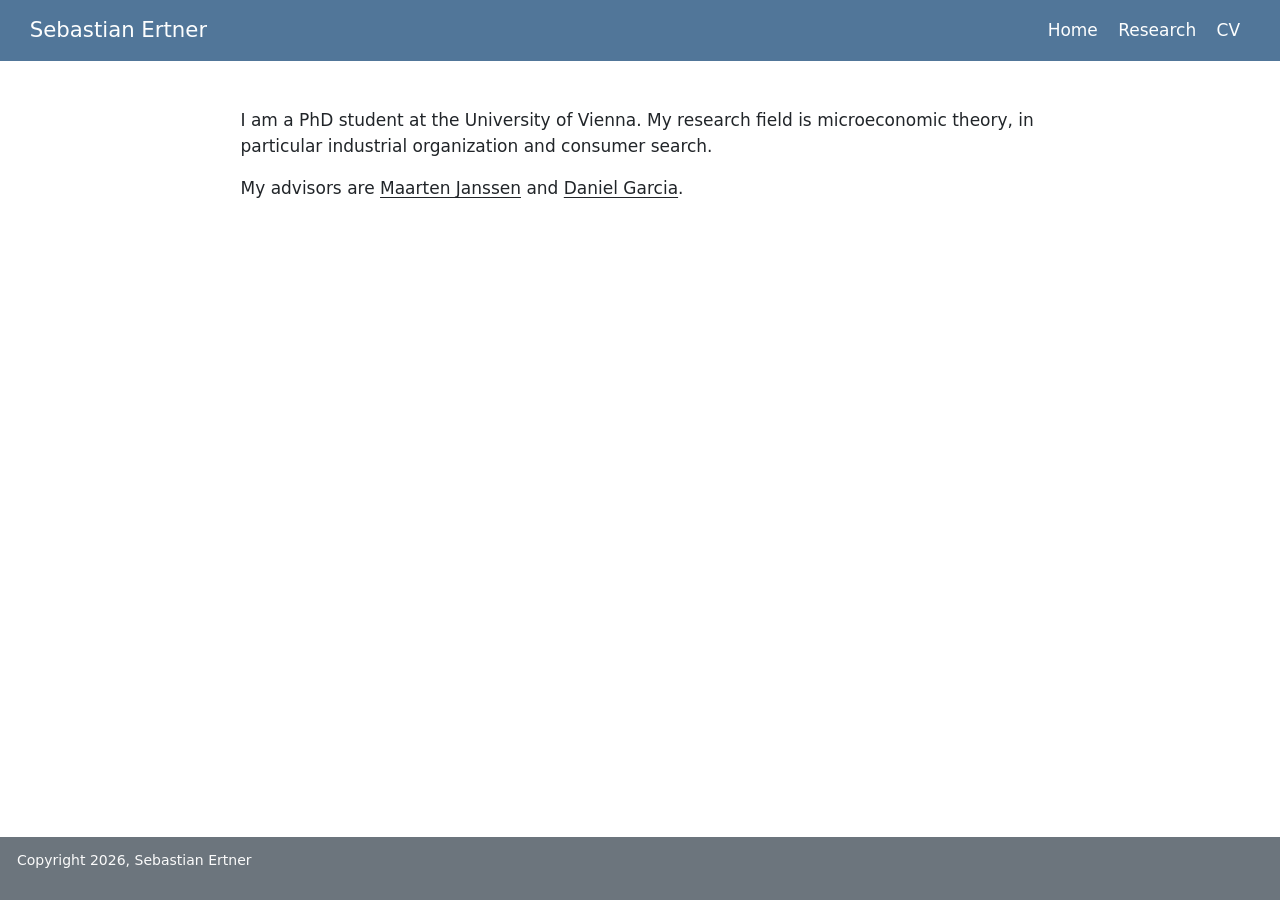
==== docs/index.html @ 7ae220ca "Initial commit" ====
<!DOCTYPE html>
<html xmlns="http://www.w3.org/1999/xhtml" lang="en" xml:lang="en"><head>

<meta charset="utf-8">
<meta name="generator" content="quarto-1.9.37">

<meta name="viewport" content="width=device-width, initial-scale=1.0, user-scalable=yes">


<title>Sebastian Ertner</title>
<style>
/* Default styles provided by pandoc.
** See https://pandoc.org/MANUAL.html#variables-for-html for config info.
*/
code{white-space: pre-wrap;}
span.smallcaps{font-variant: small-caps;}
div.columns{display: flex; gap: min(4vw, 1.5em);}
div.column{flex: auto; overflow-x: auto;}
div.hanging-indent{margin-left: 1.5em; text-indent: -1.5em;}
ul.task-list{list-style: none;}
ul.task-list li input[type="checkbox"] {
  width: 0.8em;
  margin: 0 0.8em 0.2em -1em; /* quarto-specific, see https://github.com/quarto-dev/quarto-cli/issues/4556 */ 
  vertical-align: middle;
}
</style>


<script src="site_libs/quarto-nav/quarto-nav.js"></script>
<script src="site_libs/quarto-nav/headroom.min.js"></script>
<script src="site_libs/clipboard/clipboard.min.js"></script>
<script src="site_libs/quarto-search/autocomplete.umd.js"></script>
<script src="site_libs/quarto-search/fuse.min.js"></script>
<script src="site_libs/quarto-search/quarto-search.js"></script>
<meta name="quarto:offset" content="./">
<link href="./images/favicon.svg" rel="icon" type="image/svg+xml">
<script src="site_libs/quarto-html/quarto.js" type="module"></script>
<script src="site_libs/quarto-html/tabsets/tabsets.js" type="module"></script>
<script src="site_libs/quarto-html/popper.min.js"></script>
<script src="site_libs/quarto-html/tippy.umd.min.js"></script>
<link href="site_libs/quarto-html/tippy.css" rel="stylesheet">
<link href="site_libs/quarto-html/quarto-syntax-highlighting-7f8f88aac4f3542376d5c11b86a4c14d.css" rel="stylesheet" id="quarto-text-highlighting-styles">
<script src="site_libs/bootstrap/bootstrap.min.js"></script>
<link href="site_libs/bootstrap/bootstrap-icons.css" rel="stylesheet">
<link href="site_libs/bootstrap/bootstrap-8a71d4f9a223b79280768c18da1b6669.min.css" rel="stylesheet" append-hash="true" id="quarto-bootstrap" data-mode="light">
<script id="quarto-search-options" type="application/json">{
  "location": "navbar",
  "copy-button": false,
  "collapse-after": 3,
  "panel-placement": "end",
  "type": "overlay",
  "limit": 50,
  "keyboard-shortcut": [
    "f",
    "/",
    "s"
  ],
  "show-item-context": false,
  "language": {
    "search-no-results-text": "No results",
    "search-matching-documents-text": "matching documents",
    "search-copy-link-title": "Copy link to search",
    "search-hide-matches-text": "Hide additional matches",
    "search-more-match-text": "more match in this document",
    "search-more-matches-text": "more matches in this document",
    "search-clear-button-title": "Clear",
    "search-text-placeholder": "",
    "search-detached-cancel-button-title": "Cancel",
    "search-submit-button-title": "Submit",
    "search-label": "Search"
  }
}</script>


<link rel="stylesheet" href="styles.css">
</head>

<body class="nav-fixed fullcontent quarto-light">

<div id="quarto-search-results"></div>
  <header id="quarto-header" class="headroom fixed-top">
    <nav class="navbar navbar-expand-lg " data-bs-theme="dark">
      <div class="navbar-container container-fluid">
      <div class="navbar-brand-container mx-auto">
    <a class="navbar-brand" href="./index.html">
    <span class="navbar-title">Sebastian Ertner</span>
    </a>
  </div>
          <button class="navbar-toggler" type="button" data-bs-toggle="collapse" data-bs-target="#navbarCollapse" aria-controls="navbarCollapse" role="menu" aria-expanded="false" aria-label="Toggle navigation" onclick="if (window.quartoToggleHeadroom) { window.quartoToggleHeadroom(); }">
  <span class="navbar-toggler-icon"></span>
</button>
          <div class="collapse navbar-collapse" id="navbarCollapse">
            <ul class="navbar-nav navbar-nav-scroll ms-auto">
  <li class="nav-item">
    <a class="nav-link active" href="./index.html" aria-current="page"> 
<span class="menu-text">Home</span></a>
  </li>  
  <li class="nav-item">
    <a class="nav-link" href="./research.html"> 
<span class="menu-text">Research</span></a>
  </li>  
  <li class="nav-item">
    <a class="nav-link" href="./files/CV.pdf"> 
<span class="menu-text">CV</span></a>
  </li>  
</ul>
          </div> <!-- /navcollapse -->
            <div class="quarto-navbar-tools">
</div>
      </div> <!-- /container-fluid -->
    </nav>
</header>
<!-- content -->
<div id="quarto-content" class="quarto-container page-columns page-rows-contents page-layout-article page-navbar">
<!-- sidebar -->
<!-- margin-sidebar -->
    
<!-- main -->
<main class="content" id="quarto-document-content"><header id="title-block-header" class="quarto-title-block"></header>




<p>I am a PhD student at the University of Vienna. My research field is microeconomic theory, in particular industrial organization and consumer search.</p>
<p>My advisors are <a href="https://maartenjanssen.at/" style="color: inherit;">Maarten Janssen</a> and <a href="https://sites.google.com/site/dggonzal/" style="color: inherit;">Daniel Garcia</a>.</p>



</main> <!-- /main -->
<script id="quarto-html-after-body" type="application/javascript">
  window.document.addEventListener("DOMContentLoaded", function (event) {
    const isCodeAnnotation = (el) => {
      for (const clz of el.classList) {
        if (clz.startsWith('code-annotation-')) {                     
          return true;
        }
      }
      return false;
    }
    const onCopySuccess = function(e) {
      // button target
      const button = e.trigger;
      // don't keep focus
      button.blur();
      // flash "checked"
      button.classList.add('code-copy-button-checked');
      var currentTitle = button.getAttribute("title");
      button.setAttribute("title", "Copied!");
      let tooltip;
      if (window.bootstrap) {
        button.setAttribute("data-bs-toggle", "tooltip");
        button.setAttribute("data-bs-placement", "left");
        button.setAttribute("data-bs-title", "Copied!");
        tooltip = new bootstrap.Tooltip(button, 
          { trigger: "manual", 
            customClass: "code-copy-button-tooltip",
            offset: [0, -8]});
        tooltip.show();    
      }
      setTimeout(function() {
        if (tooltip) {
          tooltip.hide();
          button.removeAttribute("data-bs-title");
          button.removeAttribute("data-bs-toggle");
          button.removeAttribute("data-bs-placement");
        }
        button.setAttribute("title", currentTitle);
        button.classList.remove('code-copy-button-checked');
      }, 1000);
      // clear code selection
      e.clearSelection();
    }
    const getTextToCopy = function(trigger) {
      const outerScaffold = trigger.parentElement.cloneNode(true);
      const codeEl = outerScaffold.querySelector('code');
      for (const childEl of codeEl.children) {
        if (isCodeAnnotation(childEl)) {
          childEl.remove();
        }
      }
      return codeEl.innerText;
    }
    const clipboard = new window.ClipboardJS('.code-copy-button:not([data-in-quarto-modal])', {
      text: getTextToCopy
    });
    clipboard.on('success', onCopySuccess);
    if (window.document.getElementById('quarto-embedded-source-code-modal')) {
      const clipboardModal = new window.ClipboardJS('.code-copy-button[data-in-quarto-modal]', {
        text: getTextToCopy,
        container: window.document.getElementById('quarto-embedded-source-code-modal')
      });
      clipboardModal.on('success', onCopySuccess);
    }
      var localhostRegex = new RegExp(/^(?:http|https):\/\/localhost\:?[0-9]*\//);
      var mailtoRegex = new RegExp(/^mailto:/);
        var filterRegex = new RegExp('/' + window.location.host + '/');
      var isInternal = (href) => {
          return filterRegex.test(href) || localhostRegex.test(href) || mailtoRegex.test(href);
      }
      // Inspect non-navigation links and adorn them if external
     var links = window.document.querySelectorAll('a[href]:not(.nav-link):not(.navbar-brand):not(.toc-action):not(.sidebar-link):not(.sidebar-item-toggle):not(.pagination-link):not(.no-external):not([aria-hidden]):not(.dropdown-item):not(.quarto-navigation-tool):not(.about-link)');
      for (var i=0; i<links.length; i++) {
        const link = links[i];
        if (!isInternal(link.href)) {
          // undo the damage that might have been done by quarto-nav.js in the case of
          // links that we want to consider external
          if (link.dataset.originalHref !== undefined) {
            link.href = link.dataset.originalHref;
          }
        }
      }
    function tippyHover(el, contentFn, onTriggerFn, onUntriggerFn) {
      const config = {
        allowHTML: true,
        maxWidth: 500,
        delay: 100,
        arrow: false,
        appendTo: function(el) {
            return el.parentElement;
        },
        interactive: true,
        interactiveBorder: 10,
        theme: 'quarto',
        placement: 'bottom-start',
      };
      if (contentFn) {
        config.content = contentFn;
      }
      if (onTriggerFn) {
        config.onTrigger = onTriggerFn;
      }
      if (onUntriggerFn) {
        config.onUntrigger = onUntriggerFn;
      }
      window.tippy(el, config); 
    }
    const noterefs = window.document.querySelectorAll('a[role="doc-noteref"]');
    for (var i=0; i<noterefs.length; i++) {
      const ref = noterefs[i];
      tippyHover(ref, function() {
        // use id or data attribute instead here
        let href = ref.getAttribute('data-footnote-href') || ref.getAttribute('href');
        try { href = new URL(href).hash; } catch {}
        const id = href.replace(/^#\/?/, "");
        const note = window.document.getElementById(id);
        if (note) {
          return note.innerHTML;
        } else {
          return "";
        }
      });
    }
    const xrefs = window.document.querySelectorAll('a.quarto-xref');
    const processXRef = (id, note) => {
      // Strip column container classes
      const stripColumnClz = (el) => {
        el.classList.remove("page-full", "page-columns");
        if (el.children) {
          for (const child of el.children) {
            stripColumnClz(child);
          }
        }
      }
      stripColumnClz(note)
      if (id === null || id.startsWith('sec-')) {
        // Special case sections, only their first couple elements
        const container = document.createElement("div");
        if (note.children && note.children.length > 2) {
          container.appendChild(note.children[0].cloneNode(true));
          for (let i = 1; i < note.children.length; i++) {
            const child = note.children[i];
            if (child.tagName === "P" && child.innerText === "") {
              continue;
            } else {
              container.appendChild(child.cloneNode(true));
              break;
            }
          }
          if (window.Quarto?.typesetMath) {
            window.Quarto.typesetMath(container);
          }
          return container.innerHTML
        } else {
          if (window.Quarto?.typesetMath) {
            window.Quarto.typesetMath(note);
          }
          return note.innerHTML;
        }
      } else {
        // Remove any anchor links if they are present
        const anchorLink = note.querySelector('a.anchorjs-link');
        if (anchorLink) {
          anchorLink.remove();
        }
        if (window.Quarto?.typesetMath) {
          window.Quarto.typesetMath(note);
        }
        if (note.classList.contains("callout")) {
          return note.outerHTML;
        } else {
          return note.innerHTML;
        }
      }
    }
    for (var i=0; i<xrefs.length; i++) {
      const xref = xrefs[i];
      tippyHover(xref, undefined, function(instance) {
        instance.disable();
        let url = xref.getAttribute('href');
        let hash = undefined; 
        if (url.startsWith('#')) {
          hash = url;
        } else {
          try { hash = new URL(url).hash; } catch {}
        }
        if (hash) {
          const id = hash.replace(/^#\/?/, "");
          const note = window.document.getElementById(id);
          if (note !== null) {
            try {
              const html = processXRef(id, note.cloneNode(true));
              instance.setContent(html);
            } finally {
              instance.enable();
              instance.show();
            }
          } else {
            // See if we can fetch this
            fetch(url.split('#')[0])
            .then(res => res.text())
            .then(html => {
              const parser = new DOMParser();
              const htmlDoc = parser.parseFromString(html, "text/html");
              const note = htmlDoc.getElementById(id);
              if (note !== null) {
                const html = processXRef(id, note);
                instance.setContent(html);
              } 
            }).finally(() => {
              instance.enable();
              instance.show();
            });
          }
        } else {
          // See if we can fetch a full url (with no hash to target)
          // This is a special case and we should probably do some content thinning / targeting
          fetch(url)
          .then(res => res.text())
          .then(html => {
            const parser = new DOMParser();
            const htmlDoc = parser.parseFromString(html, "text/html");
            const note = htmlDoc.querySelector('main.content');
            if (note !== null) {
              // This should only happen for chapter cross references
              // (since there is no id in the URL)
              // remove the first header
              if (note.children.length > 0 && note.children[0].tagName === "HEADER") {
                note.children[0].remove();
              }
              const html = processXRef(null, note);
              instance.setContent(html);
            } 
          }).finally(() => {
            instance.enable();
            instance.show();
          });
        }
      }, function(instance) {
      });
    }
        let selectedAnnoteEl;
        const selectorForAnnotation = ( cell, annotation) => {
          let cellAttr = 'data-code-cell="' + cell + '"';
          let lineAttr = 'data-code-annotation="' +  annotation + '"';
          const selector = 'span[' + cellAttr + '][' + lineAttr + ']';
          return selector;
        }
        const selectCodeLines = (annoteEl) => {
          const doc = window.document;
          const targetCell = annoteEl.getAttribute("data-target-cell");
          const targetAnnotation = annoteEl.getAttribute("data-target-annotation");
          const annoteSpan = window.document.querySelector(selectorForAnnotation(targetCell, targetAnnotation));
          const lines = annoteSpan.getAttribute("data-code-lines").split(",");
          const lineIds = lines.map((line) => {
            return targetCell + "-" + line;
          })
          let top = null;
          let height = null;
          let parent = null;
          if (lineIds.length > 0) {
              //compute the position of the single el (top and bottom and make a div)
              const el = window.document.getElementById(lineIds[0]);
              top = el.offsetTop;
              height = el.offsetHeight;
              parent = el.parentElement.parentElement;
            if (lineIds.length > 1) {
              const lastEl = window.document.getElementById(lineIds[lineIds.length - 1]);
              const bottom = lastEl.offsetTop + lastEl.offsetHeight;
              height = bottom - top;
            }
            if (top !== null && height !== null && parent !== null) {
              // cook up a div (if necessary) and position it 
              let div = window.document.getElementById("code-annotation-line-highlight");
              if (div === null) {
                div = window.document.createElement("div");
                div.setAttribute("id", "code-annotation-line-highlight");
                div.style.position = 'absolute';
                parent.appendChild(div);
              }
              div.style.top = top - 2 + "px";
              div.style.height = height + 4 + "px";
              div.style.left = 0;
              let gutterDiv = window.document.getElementById("code-annotation-line-highlight-gutter");
              if (gutterDiv === null) {
                gutterDiv = window.document.createElement("div");
                gutterDiv.setAttribute("id", "code-annotation-line-highlight-gutter");
                gutterDiv.style.position = 'absolute';
                const codeCell = window.document.getElementById(targetCell);
                const gutter = codeCell.querySelector('.code-annotation-gutter');
                gutter.appendChild(gutterDiv);
              }
              gutterDiv.style.top = top - 2 + "px";
              gutterDiv.style.height = height + 4 + "px";
            }
            selectedAnnoteEl = annoteEl;
          }
        };
        const unselectCodeLines = () => {
          const elementsIds = ["code-annotation-line-highlight", "code-annotation-line-highlight-gutter"];
          elementsIds.forEach((elId) => {
            const div = window.document.getElementById(elId);
            if (div) {
              div.remove();
            }
          });
          selectedAnnoteEl = undefined;
        };
          // Handle positioning of the toggle
      window.addEventListener(
        "resize",
        throttle(() => {
          elRect = undefined;
          if (selectedAnnoteEl) {
            selectCodeLines(selectedAnnoteEl);
          }
        }, 10)
      );
      function throttle(fn, ms) {
      let throttle = false;
      let timer;
        return (...args) => {
          if(!throttle) { // first call gets through
              fn.apply(this, args);
              throttle = true;
          } else { // all the others get throttled
              if(timer) clearTimeout(timer); // cancel #2
              timer = setTimeout(() => {
                fn.apply(this, args);
                timer = throttle = false;
              }, ms);
          }
        };
      }
        // Attach click handler to the DT
        const annoteDls = window.document.querySelectorAll('dt[data-target-cell]');
        for (const annoteDlNode of annoteDls) {
          annoteDlNode.addEventListener('click', (event) => {
            const clickedEl = event.target;
            if (clickedEl !== selectedAnnoteEl) {
              unselectCodeLines();
              const activeEl = window.document.querySelector('dt[data-target-cell].code-annotation-active');
              if (activeEl) {
                activeEl.classList.remove('code-annotation-active');
              }
              selectCodeLines(clickedEl);
              clickedEl.classList.add('code-annotation-active');
            } else {
              // Unselect the line
              unselectCodeLines();
              clickedEl.classList.remove('code-annotation-active');
            }
          });
        }
    const findCites = (el) => {
      const parentEl = el.parentElement;
      if (parentEl) {
        const cites = parentEl.dataset.cites;
        if (cites) {
          return {
            el,
            cites: cites.split(' ')
          };
        } else {
          return findCites(el.parentElement)
        }
      } else {
        return undefined;
      }
    };
    var bibliorefs = window.document.querySelectorAll('a[role="doc-biblioref"]');
    for (var i=0; i<bibliorefs.length; i++) {
      const ref = bibliorefs[i];
      const citeInfo = findCites(ref);
      if (citeInfo) {
        tippyHover(citeInfo.el, function() {
          var popup = window.document.createElement('div');
          citeInfo.cites.forEach(function(cite) {
            var citeDiv = window.document.createElement('div');
            citeDiv.classList.add('hanging-indent');
            citeDiv.classList.add('csl-entry');
            var biblioDiv = window.document.getElementById('ref-' + cite);
            if (biblioDiv) {
              citeDiv.innerHTML = biblioDiv.innerHTML;
            }
            popup.appendChild(citeDiv);
          });
          return popup.innerHTML;
        });
      }
    }
  });
  </script>
</div> <!-- /content -->
<footer class="footer">
  <div class="nav-footer">
    <div class="nav-footer-left">
      <ul class="footer-items list-unstyled">
    <li class="nav-item">
 Copyright 2026, Sebastian Ertner
  </li>  
</ul>
    </div>   
    <div class="nav-footer-center">
      &nbsp;
    </div>
    <div class="nav-footer-right">
      &nbsp;
    </div>
  </div>
</footer>




</body></html>
---- docs/site_libs/quarto-html/tippy.css ----
.tippy-box[data-animation=fade][data-state=hidden]{opacity:0}[data-tippy-root]{max-width:calc(100vw - 10px)}.tippy-box{position:relative;background-color:#333;color:#fff;border-radius:4px;font-size:14px;line-height:1.4;white-space:normal;outline:0;transition-property:transform,visibility,opacity}.tippy-box[data-placement^=top]>.tippy-arrow{bottom:0}.tippy-box[data-placement^=top]>.tippy-arrow:before{bottom:-7px;left:0;border-width:8px 8px 0;border-top-color:initial;transform-origin:center top}.tippy-box[data-placement^=bottom]>.tippy-arrow{top:0}.tippy-box[data-placement^=bottom]>.tippy-arrow:before{top:-7px;left:0;border-width:0 8px 8px;border-bottom-color:initial;transform-origin:center bottom}.tippy-box[data-placement^=left]>.tippy-arrow{right:0}.tippy-box[data-placement^=left]>.tippy-arrow:before{border-width:8px 0 8px 8px;border-left-color:initial;right:-7px;transform-origin:center left}.tippy-box[data-placement^=right]>.tippy-arrow{left:0}.tippy-box[data-placement^=right]>.tippy-arrow:before{left:-7px;border-width:8px 8px 8px 0;border-right-color:initial;transform-origin:center right}.tippy-box[data-inertia][data-state=visible]{transition-timing-function:cubic-bezier(.54,1.5,.38,1.11)}.tippy-arrow{width:16px;height:16px;color:#333}.tippy-arrow:before{content:"";position:absolute;border-color:transparent;border-style:solid}.tippy-content{position:relative;padding:5px 9px;z-index:1}
---- docs/site_libs/quarto-html/quarto-syntax-highlighting-7f8f88aac4f3542376d5c11b86a4c14d.css ----
/* quarto syntax highlight colors */
:root {
  --quarto-hl-ot-color: #003B4F;
  --quarto-hl-at-color: #657422;
  --quarto-hl-ss-color: #20794D;
  --quarto-hl-an-color: #5E5E5E;
  --quarto-hl-fu-color: #4758AB;
  --quarto-hl-st-color: #20794D;
  --quarto-hl-cf-color: #003B4F;
  --quarto-hl-op-color: #5E5E5E;
  --quarto-hl-er-color: #AD0000;
  --quarto-hl-bn-color: #AD0000;
  --quarto-hl-al-color: #AD0000;
  --quarto-hl-va-color: #111111;
  --quarto-hl-bu-color: inherit;
  --quarto-hl-ex-color: inherit;
  --quarto-hl-pp-color: #AD0000;
  --quarto-hl-in-color: #5E5E5E;
  --quarto-hl-vs-color: #20794D;
  --quarto-hl-wa-color: #5E5E5E;
  --quarto-hl-do-color: #5E5E5E;
  --quarto-hl-im-color: #00769E;
  --quarto-hl-ch-color: #20794D;
  --quarto-hl-dt-color: #AD0000;
  --quarto-hl-fl-color: #AD0000;
  --quarto-hl-co-color: #5E5E5E;
  --quarto-hl-cv-color: #5E5E5E;
  --quarto-hl-cn-color: #8f5902;
  --quarto-hl-sc-color: #5E5E5E;
  --quarto-hl-dv-color: #AD0000;
  --quarto-hl-kw-color: #003B4F;
}

/* other quarto variables */
:root {
  --quarto-font-monospace: SFMono-Regular, Menlo, Monaco, Consolas, "Liberation Mono", "Courier New", monospace;
}

/* syntax highlight based on Pandoc's rules */
pre > code.sourceCode > span {
  color: #003B4F;
}

code.sourceCode > span {
  color: #003B4F;
}

div.sourceCode,
div.sourceCode pre.sourceCode {
  color: #003B4F;
}

/* Normal */
code span {
  color: #003B4F;
}

/* Alert */
code span.al {
  color: #AD0000;
  font-style: inherit;
}

/* Annotation */
code span.an {
  color: #5E5E5E;
  font-style: inherit;
}

/* Attribute */
code span.at {
  color: #657422;
  font-style: inherit;
}

/* BaseN */
code span.bn {
  color: #AD0000;
  font-style: inherit;
}

/* BuiltIn */
code span.bu {
  font-style: inherit;
}

/* ControlFlow */
code span.cf {
  color: #003B4F;
  font-weight: bold;
  font-style: inherit;
}

/* Char */
code span.ch {
  color: #20794D;
  font-style: inherit;
}

/* Constant */
code span.cn {
  color: #8f5902;
  font-style: inherit;
}

/* Comment */
code span.co {
  color: #5E5E5E;
  font-style: inherit;
}

/* CommentVar */
code span.cv {
  color: #5E5E5E;
  font-style: italic;
}

/* Documentation */
code span.do {
  color: #5E5E5E;
  font-style: italic;
}

/* DataType */
code span.dt {
  color: #AD0000;
  font-style: inherit;
}

/* DecVal */
code span.dv {
  color: #AD0000;
  font-style: inherit;
}

/* Error */
code span.er {
  color: #AD0000;
  font-style: inherit;
}

/* Extension */
code span.ex {
  font-style: inherit;
}

/* Float */
code span.fl {
  color: #AD0000;
  font-style: inherit;
}

/* Function */
code span.fu {
  color: #4758AB;
  font-style: inherit;
}

/* Import */
code span.im {
  color: #00769E;
  font-style: inherit;
}

/* Information */
code span.in {
  color: #5E5E5E;
  font-style: inherit;
}

/* Keyword */
code span.kw {
  color: #003B4F;
  font-weight: bold;
  font-style: inherit;
}

/* Operator */
code span.op {
  color: #5E5E5E;
  font-style: inherit;
}

/* Other */
code span.ot {
  color: #003B4F;
  font-style: inherit;
}

/* Preprocessor */
code span.pp {
  color: #AD0000;
  font-style: inherit;
}

/* SpecialChar */
code span.sc {
  color: #5E5E5E;
  font-style: inherit;
}

/* SpecialString */
code span.ss {
  color: #20794D;
  font-style: inherit;
}

/* String */
code span.st {
  color: #20794D;
  font-style: inherit;
}

/* Variable */
code span.va {
  color: #111111;
  font-style: inherit;
}

/* VerbatimString */
code span.vs {
  color: #20794D;
  font-style: inherit;
}

/* Warning */
code span.wa {
  color: #5E5E5E;
  font-style: italic;
}

.prevent-inlining {
  content: "</";
}

/*# sourceMappingURL=789ad8cd35626ba772517505b42a116e.css.map */
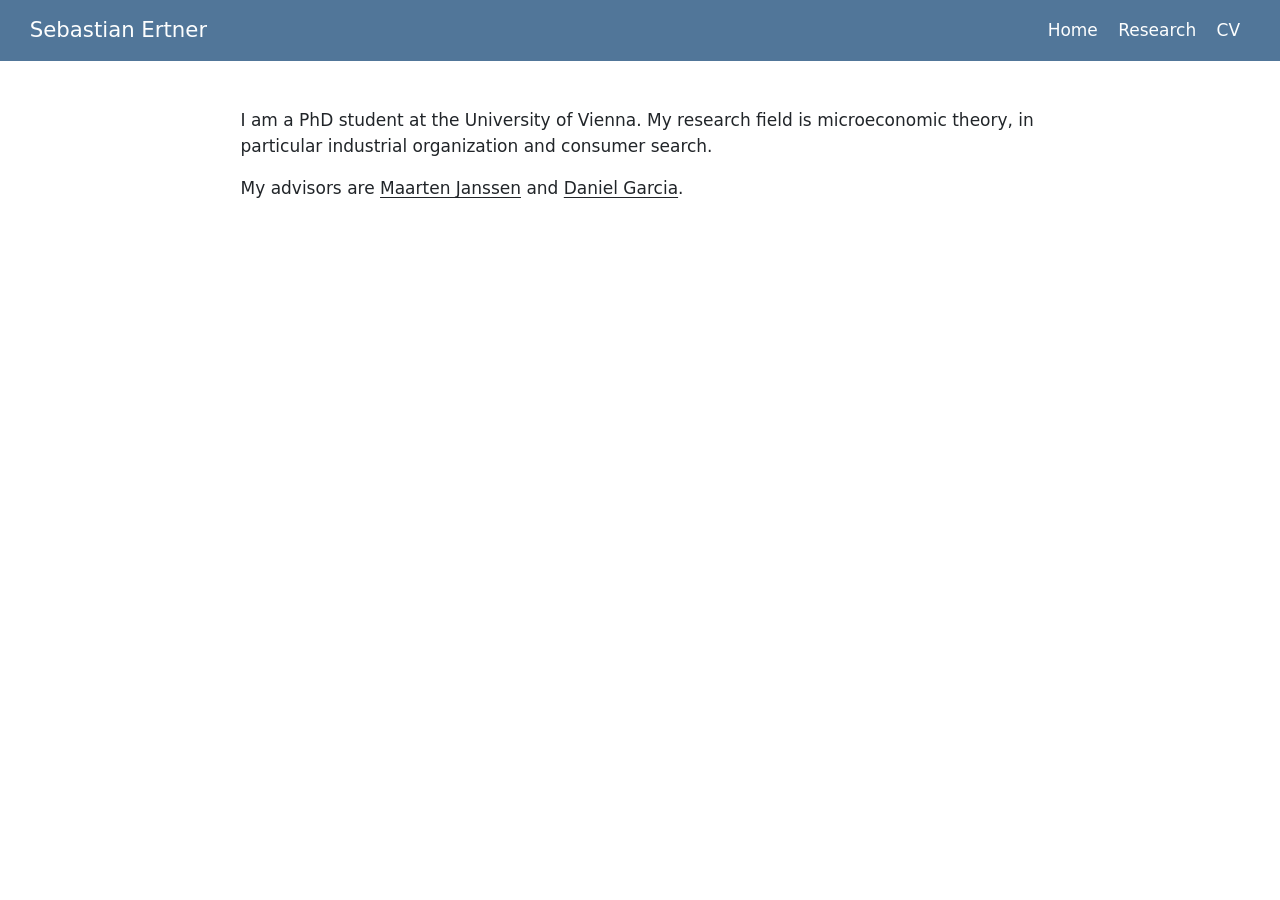
==== commit e5492c3b: "Update docs" ====
--- a/docs/index.html
+++ b/docs/index.html
@@ -42,7 +42,7 @@
 <link href="site_libs/quarto-html/quarto-syntax-highlighting-7f8f88aac4f3542376d5c11b86a4c14d.css" rel="stylesheet" id="quarto-text-highlighting-styles">
 <script src="site_libs/bootstrap/bootstrap.min.js"></script>
 <link href="site_libs/bootstrap/bootstrap-icons.css" rel="stylesheet">
-<link href="site_libs/bootstrap/bootstrap-8a71d4f9a223b79280768c18da1b6669.min.css" rel="stylesheet" append-hash="true" id="quarto-bootstrap" data-mode="light">
+<link href="site_libs/bootstrap/bootstrap-ece42c8223ec2bf36298a08f122c9a68.min.css" rel="stylesheet" append-hash="true" id="quarto-bootstrap" data-mode="light">
 <script id="quarto-search-options" type="application/json">{
   "location": "navbar",
   "copy-button": false,
@@ -521,23 +521,6 @@
   });
   </script>
 </div> <!-- /content -->
-<footer class="footer">
-  <div class="nav-footer">
-    <div class="nav-footer-left">
-      <ul class="footer-items list-unstyled">
-    <li class="nav-item">
- Copyright 2026, Sebastian Ertner
-  </li>  
-</ul>
-    </div>   
-    <div class="nav-footer-center">
-      &nbsp;
-    </div>
-    <div class="nav-footer-right">
-      &nbsp;
-    </div>
-  </div>
-</footer>
 
 
 
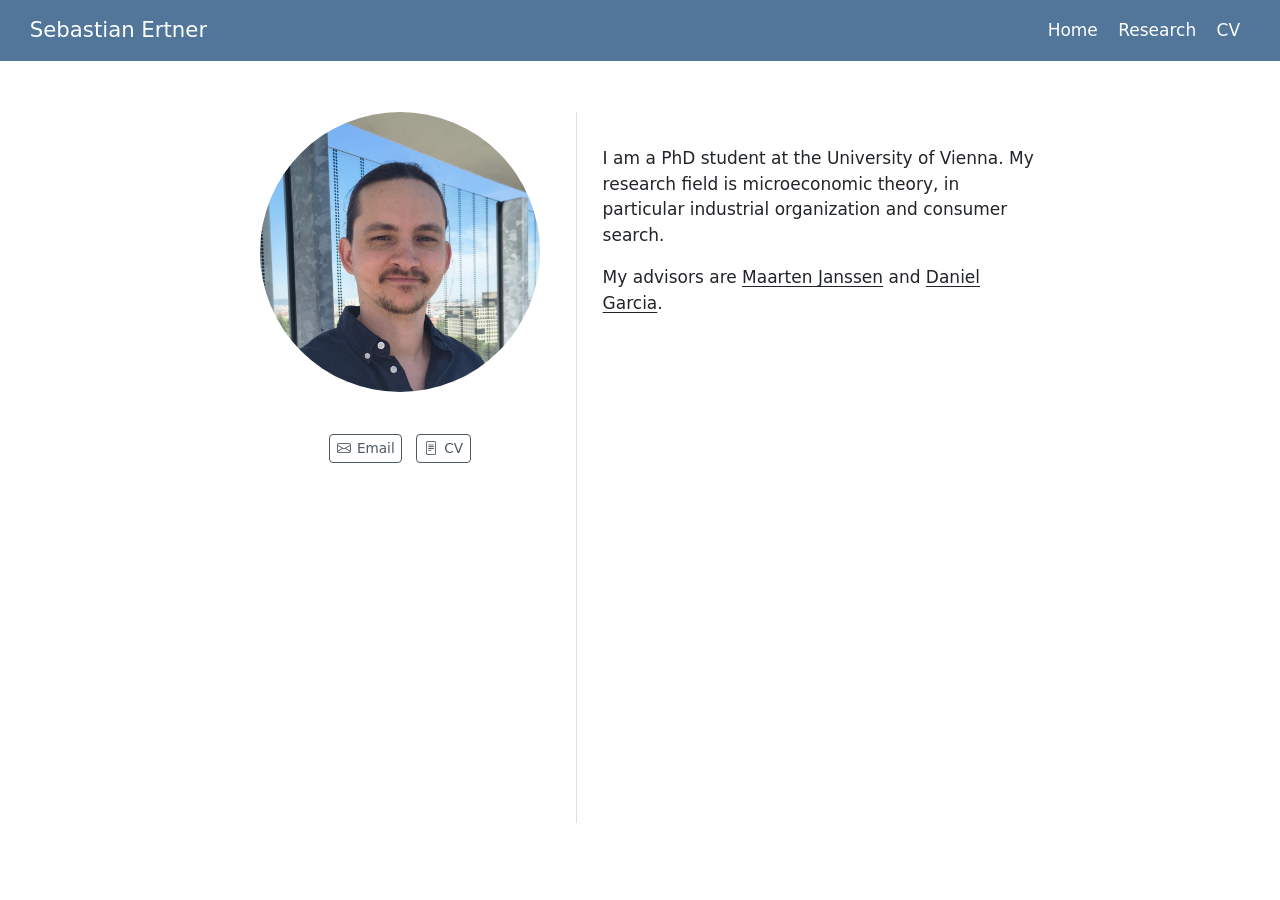
==== commit c3e0268c: "Update website" ====
--- a/docs/index.html
+++ b/docs/index.html
@@ -116,17 +116,33 @@
 <!-- margin-sidebar -->
     
 <!-- main -->
-<main class="content" id="quarto-document-content"><header id="title-block-header" class="quarto-title-block"></header>
-
-
-
-
+<div class="quarto-about-trestles">
+  <div class="about-entity">
+    <img src="images/portrait.jpg" class="about-image
+  round " style="height: 280px; width: 280px;">
+<header id="title-block-header" class="quarto-title-block"></header>
+    <div class="about-links">
+  <a href="mailto:sebastian.ertner@univie.ac.at" class="about-link" rel="" target="">
+    <i class="bi bi-envelope"></i>
+     <span class="about-link-text">Email</span>
+  </a>
+  <a href="/files/CV.pdf" class="about-link" rel="" target="">
+    <i class="bi bi-file-text"></i>
+     <span class="about-link-text">CV</span>
+  </a>
+</div>
+  </div>
+  <div class="about-contents"><main class="content" id="quarto-document-content">
+<section id="section" class="level1">
+<h1></h1>
 <p>I am a PhD student at the University of Vienna. My research field is microeconomic theory, in particular industrial organization and consumer search.</p>
 <p>My advisors are <a href="https://maartenjanssen.at/" style="color: inherit;">Maarten Janssen</a> and <a href="https://sites.google.com/site/dggonzal/" style="color: inherit;">Daniel Garcia</a>.</p>
 
 
-
-</main> <!-- /main -->
+</section>
+</main></div>
+</div>
+ <!-- /main -->
 <script id="quarto-html-after-body" type="application/javascript">
   window.document.addEventListener("DOMContentLoaded", function (event) {
     const isCodeAnnotation = (el) => {
--- a/docs/styles.css
+++ b/docs/styles.css
@@ -0,0 +1,15 @@
+/* css styles */
+@media screen and (max-width: 768px) {
+    .quarto-about-trestles .about-entity {
+        margin-top: 1rem !important;
+        padding-right: 0rem !important;
+    }
+    
+    .quarto-about-trestles .about-image-container {
+        padding-top: 2rem !important;
+    }
+    
+    .quarto-about-trestles .about-image {
+        margin-top: 2rem !important;
+    }
+}
